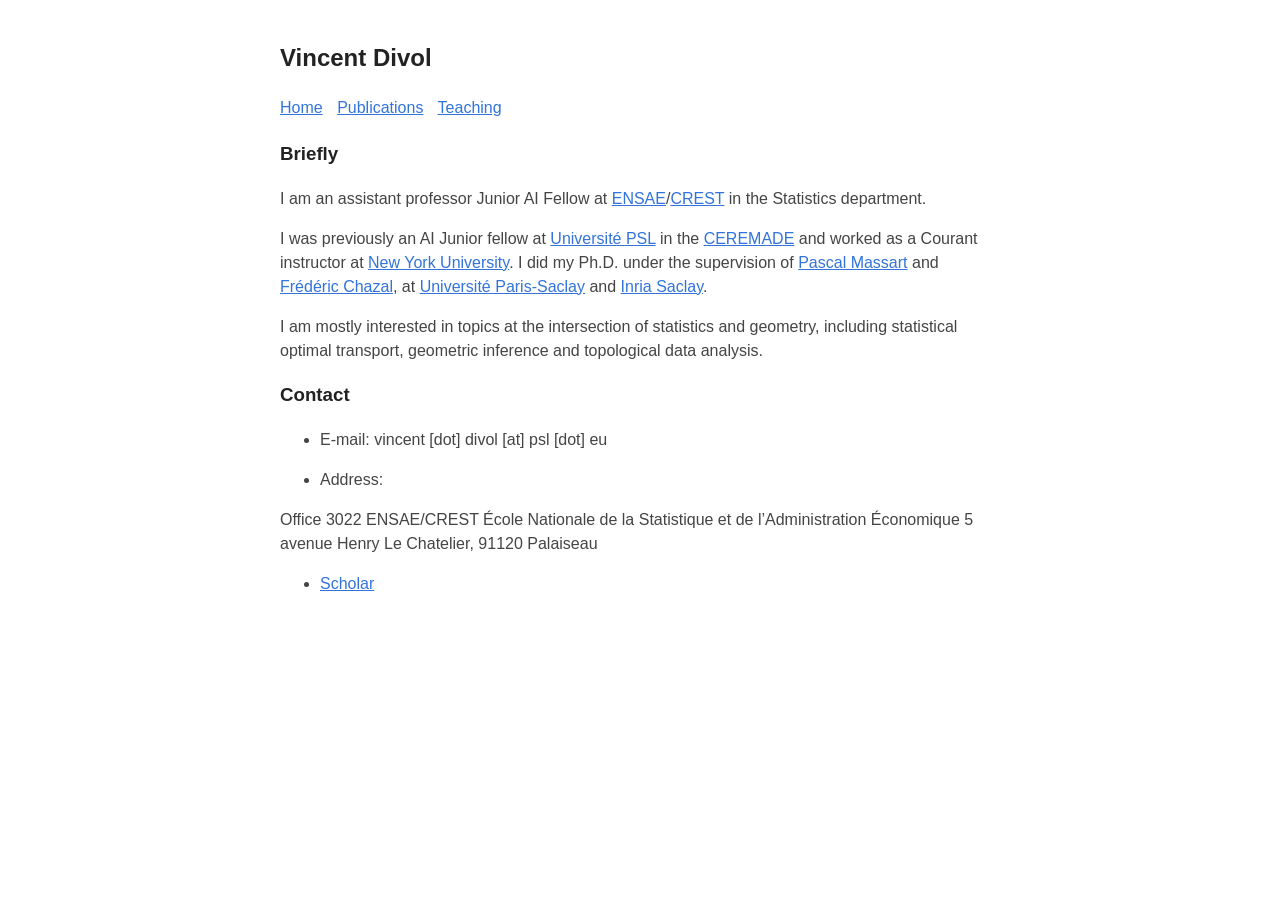
==== index.html @ 648ade7d "update" ====
<!DOCTYPE html>
<html lang="en-US">

<head>
	<meta name="generator" content="Hugo 0.133.1">
  <meta http-equiv="X-Clacks-Overhead" content="GNU Terry Pratchett" />
  <meta charset="utf-8">
  <meta name="viewport" content="width=device-width, initial-scale=1.0" />
<link rel="shortcut icon" href="https://vincentdivol.github.io/images/favicon.png" />
<title>Vincent Divol</title>
<meta name="title" content="Vincent Divol" />
<meta name="description" content="Vincent Divol" />
<meta name="keywords" content="development,golang,development,golang," />


<meta property="og:url" content="https://vincentdivol.github.io/">
  <meta property="og:site_name" content="Vincent Divol">
  <meta property="og:title" content="Vincent Divol">
  <meta property="og:description" content="Briefly I am an assistant professor Junior AI Fellow at ENSAE/CREST in the Statistics department.
I was previously an AI Junior fellow at Université PSL in the CEREMADE and worked as a Courant instructor at New York University. I did my Ph.D. under the supervision of Pascal Massart and Frédéric Chazal, at Université Paris-Saclay and Inria Saclay.
I am mostly interested in topics at the intersection of statistics and geometry, including statistical optimal transport, geometric inference and topological data analysis.">
  <meta property="og:locale" content="en_US">
  <meta property="og:type" content="website">
    <meta property="og:image" content="https://vincentdivol.github.io/images/share.png">




  <meta name="twitter:card" content="summary_large_image">
  <meta name="twitter:image" content="https://vincentdivol.github.io/images/share.png">
  <meta name="twitter:title" content="Vincent Divol">
  <meta name="twitter:description" content="Briefly I am an assistant professor Junior AI Fellow at ENSAE/CREST in the Statistics department.
I was previously an AI Junior fellow at Université PSL in the CEREMADE and worked as a Courant instructor at New York University. I did my Ph.D. under the supervision of Pascal Massart and Frédéric Chazal, at Université Paris-Saclay and Inria Saclay.
I am mostly interested in topics at the intersection of statistics and geometry, including statistical optimal transport, geometric inference and topological data analysis.">




  <meta itemprop="name" content="Vincent Divol">
  <meta itemprop="description" content="Briefly I am an assistant professor Junior AI Fellow at ENSAE/CREST in the Statistics department.
I was previously an AI Junior fellow at Université PSL in the CEREMADE and worked as a Courant instructor at New York University. I did my Ph.D. under the supervision of Pascal Massart and Frédéric Chazal, at Université Paris-Saclay and Inria Saclay.
I am mostly interested in topics at the intersection of statistics and geometry, including statistical optimal transport, geometric inference and topological data analysis.">
  <meta itemprop="datePublished" content="2022-04-05T00:00:00+00:00">
  <meta itemprop="dateModified" content="2022-04-05T00:00:00+00:00">
  <meta itemprop="wordCount" content="110">
  <meta itemprop="image" content="https://vincentdivol.github.io/images/share.png">
<meta name="referrer" content="no-referrer-when-downgrade" />

  <link rel="alternate" type="application/rss+xml" href="https://vincentdivol.github.io/index.xml" title="Vincent Divol" />
  <style>
  body {
    font-family: Verdana, sans-serif;
    margin: auto;
    padding: 20px;
    max-width: 720px;
    text-align: left;
    background-color: #fff;
    word-wrap: break-word;
    overflow-wrap: break-word;
    line-height: 1.5;
    color: #444;
  }

  h1,
  h2,
  h3,
  h4,
  h5,
  h6,
  strong,
  b {
    color: #222;
  }

  a {
    color: #3273dc;
     
  }

  .title {
    text-decoration: none;
    border: 0;
  }

  .title span {
    font-weight: 400;
  }

  nav a {
    margin-right: 10px;
  }

  textarea {
    width: 100%;
    font-size: 16px;
  }

  input {
    font-size: 16px;
  }

  content {
    line-height: 1.6;
  }

  table {
    width: 100%;
  }

  img {
    max-width: 100%;
  }

  code {
    padding: 2px 5px;
    background-color: #f2f2f2;
  }

  pre code {
    color: #222;
    display: block;
    padding: 20px;
    white-space: pre-wrap;
    font-size: 14px;
  }

  div.highlight pre {
    background-color: initial;
    color: initial;
  }

  div.highlight code {
    background-color: unset;
    color: unset;
  }

  blockquote {
    border-left: 1px solid #999;
    color: #222;
    padding-left: 20px;
    font-style: italic;
  }

  footer {
    padding: 25px;
    text-align: center;
  }

  .helptext {
    color: #777;
    font-size: small;
  }

  .errorlist {
    color: #eba613;
    font-size: small;
  }

   
  ul.blog-posts {
    list-style-type: none;
    padding: unset;
  }

  ul.blog-posts li {
    display: flex;
  }

  ul.blog-posts li span {
    flex: 0 0 130px;
  }

  ul.blog-posts li a:visited {
    color: #8b6fcb;
  }



</style>

</head>

<body>
  <header><a href="/" class="title">
  <h2>Vincent Divol</h2>
</a>
<nav><a href="/">Home</a>

<a href="/publications/">Publications</a>

<a href="/teaching/">Teaching</a>


</nav>
</header>
  <main><div class="posts">
<article class="post">
  <h1 class="post-title">
    <a href="https://vincentdivol.github.io/"></a>
  </h1>
  <h3 id="briefly">Briefly</h3>
<p>I am an assistant professor Junior AI Fellow at <a href='https://www.ensae.fr/'>ENSAE</a>/<a href='https://crest.science/'>CREST</a> in the Statistics department.</p>
<p>I was previously an AI Junior fellow at  <a href='https://psl.eu/en'>Université PSL</a> in the <a href='https://www.ceremade.dauphine.fr/CEREMADE'>CEREMADE</a>  and worked as a Courant instructor at <a href='https://www.nyu.edu/'>New York University</a>. I did my Ph.D. under the supervision of <a href='http://massart.pascal.free.fr/Site/Home.html'>Pascal Massart</a> and <a href='http://geometrica.saclay.inria.fr/team/Fred.Chazal/'>Frédéric Chazal</a>, at <a href='http://www.u-psud.fr/fr/index.html'>Université Paris-Saclay</a> and <a href='https://www.inria.fr/en'>Inria Saclay</a>.</p>
<p>I am mostly interested in topics at the intersection of statistics and geometry, including statistical optimal transport, geometric inference and topological data analysis.</p>
<h3 id="contact">Contact</h3>
<ul>
<li>
<p>E-mail: vincent [dot] divol [at] psl [dot] eu</p>
</li>
<li>
<p>Address:</p>
</li>
</ul>
<p>Office 3022
ENSAE/CREST
École Nationale de la Statistique et de l&rsquo;Administration Économique
5 avenue Henry Le Chatelier, 91120 Palaiseau</p>
<ul>
<li><a href="https://scholar.google.com/citations?user=0_PAcDEAAAAJ&amp;hl=en&amp;oi=ao">Scholar</a></li>
</ul>

</article>
</div>
  </main>
  <footer>
</footer>

    
</body>

</html>
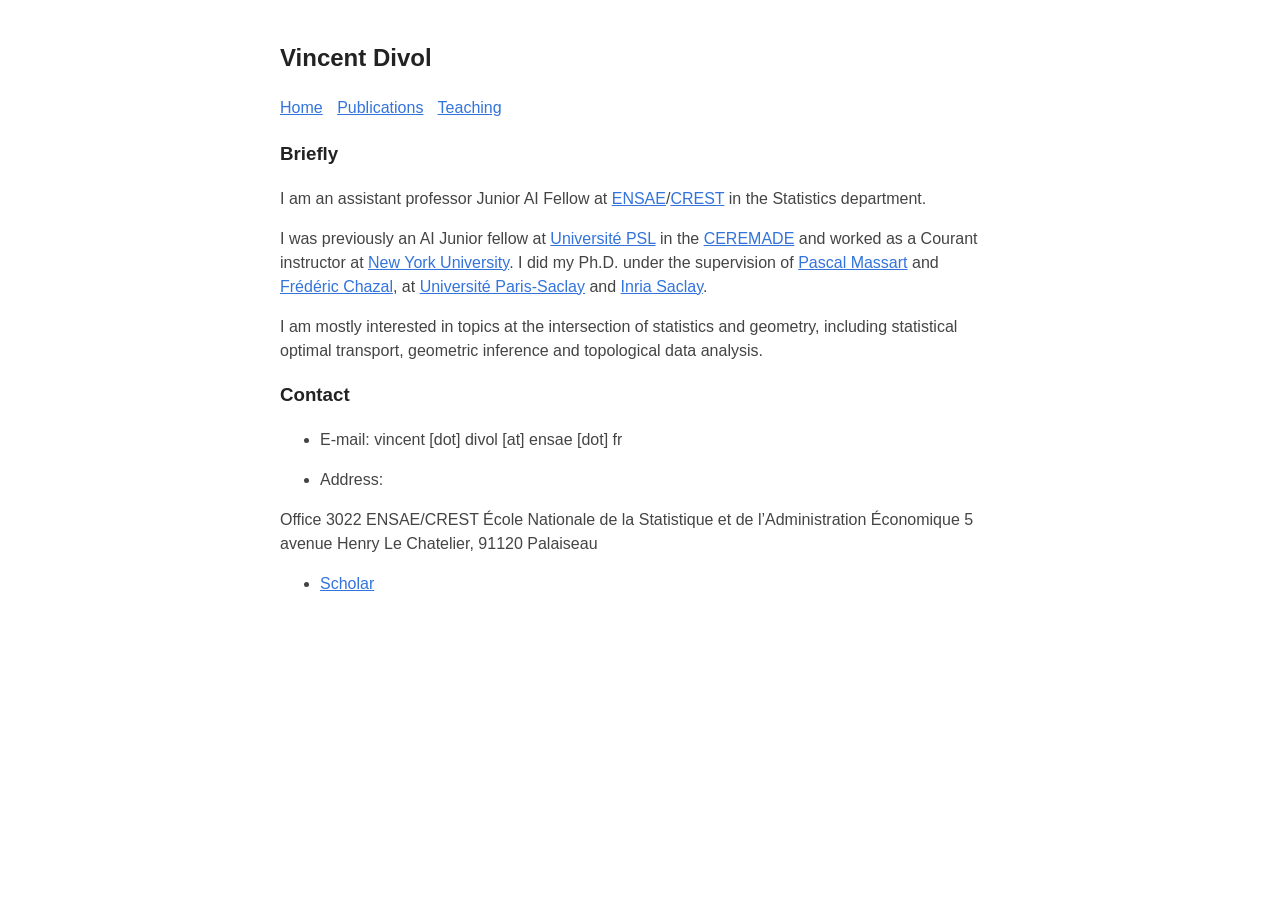
==== commit fd11e3a4: "update" ====
--- a/index.html
+++ b/index.html
@@ -205,7 +205,7 @@
 <h3 id="contact">Contact</h3>
 <ul>
 <li>
-<p>E-mail: vincent [dot] divol [at] psl [dot] eu</p>
+<p>E-mail: vincent [dot] divol [at] ensae [dot] fr</p>
 </li>
 <li>
 <p>Address:</p>
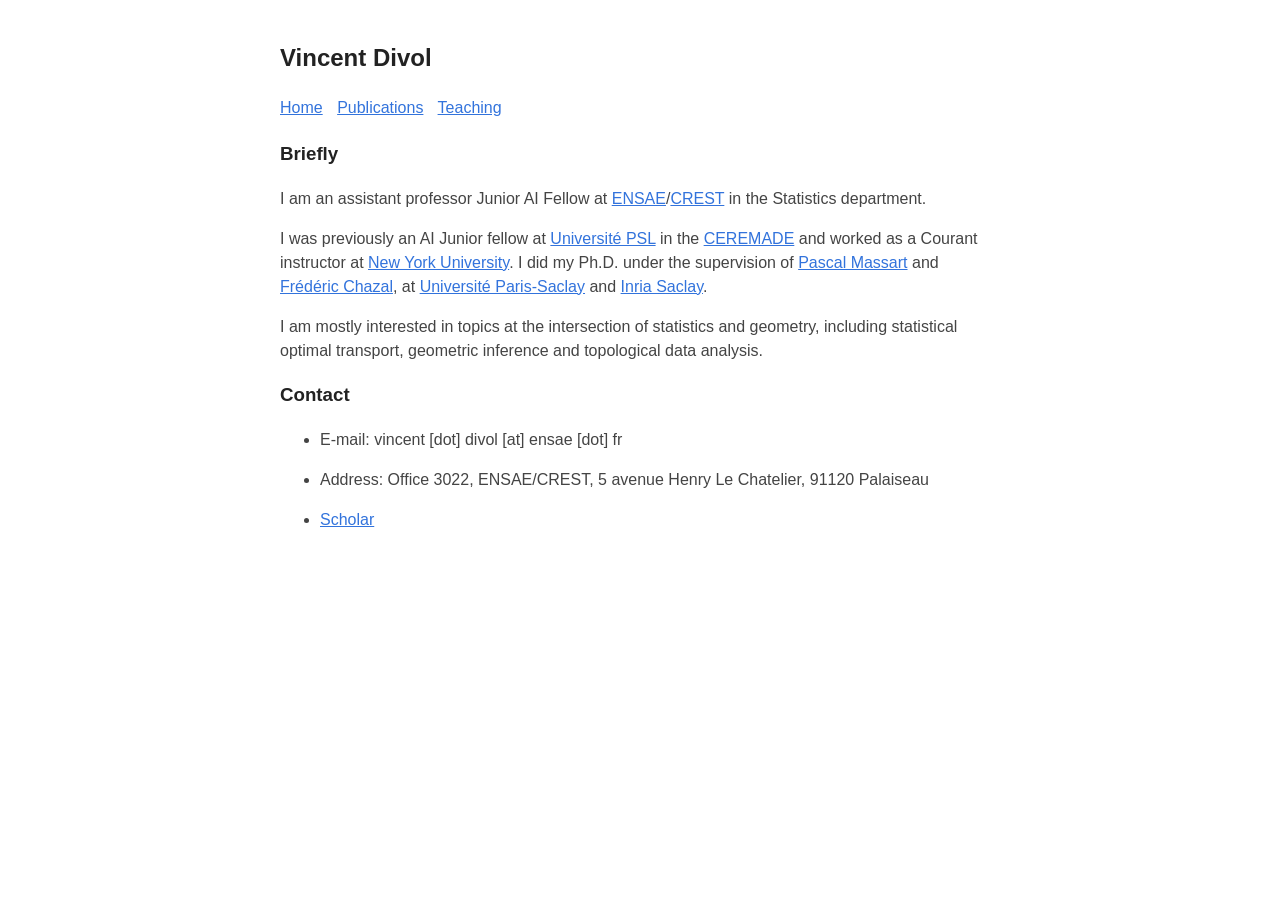
==== commit f6249fa8: "update" ====
--- a/index.html
+++ b/index.html
@@ -42,7 +42,7 @@
 I am mostly interested in topics at the intersection of statistics and geometry, including statistical optimal transport, geometric inference and topological data analysis.">
   <meta itemprop="datePublished" content="2022-04-05T00:00:00+00:00">
   <meta itemprop="dateModified" content="2022-04-05T00:00:00+00:00">
-  <meta itemprop="wordCount" content="110">
+  <meta itemprop="wordCount" content="101">
   <meta itemprop="image" content="https://vincentdivol.github.io/images/share.png">
 <meta name="referrer" content="no-referrer-when-downgrade" />
 
@@ -208,15 +208,11 @@
 <p>E-mail: vincent [dot] divol [at] ensae [dot] fr</p>
 </li>
 <li>
-<p>Address:</p>
+<p>Address: Office 3022, ENSAE/CREST, 5 avenue Henry Le Chatelier, 91120 Palaiseau</p>
 </li>
-</ul>
-<p>Office 3022
-ENSAE/CREST
-École Nationale de la Statistique et de l&rsquo;Administration Économique
-5 avenue Henry Le Chatelier, 91120 Palaiseau</p>
-<ul>
-<li><a href="https://scholar.google.com/citations?user=0_PAcDEAAAAJ&amp;hl=en&amp;oi=ao">Scholar</a></li>
+<li>
+<p><a href="https://scholar.google.com/citations?user=0_PAcDEAAAAJ&amp;hl=en&amp;oi=ao">Scholar</a></p>
+</li>
 </ul>
 
 </article>
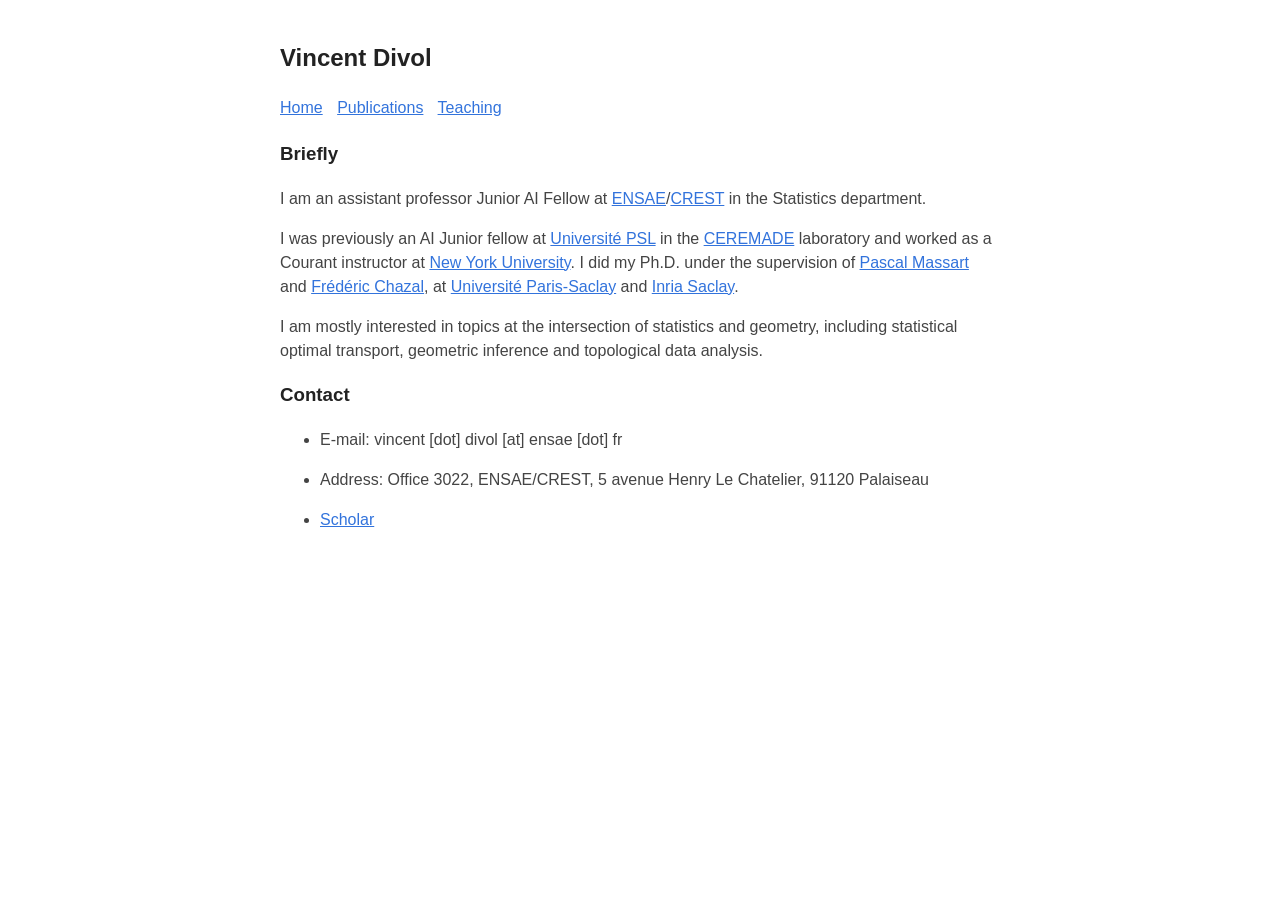
==== commit 8521bcd8: "update" ====
--- a/index.html
+++ b/index.html
@@ -17,7 +17,7 @@
   <meta property="og:site_name" content="Vincent Divol">
   <meta property="og:title" content="Vincent Divol">
   <meta property="og:description" content="Briefly I am an assistant professor Junior AI Fellow at ENSAE/CREST in the Statistics department.
-I was previously an AI Junior fellow at Université PSL in the CEREMADE and worked as a Courant instructor at New York University. I did my Ph.D. under the supervision of Pascal Massart and Frédéric Chazal, at Université Paris-Saclay and Inria Saclay.
+I was previously an AI Junior fellow at Université PSL in the CEREMADE laboratory and worked as a Courant instructor at New York University. I did my Ph.D. under the supervision of Pascal Massart and Frédéric Chazal, at Université Paris-Saclay and Inria Saclay.
 I am mostly interested in topics at the intersection of statistics and geometry, including statistical optimal transport, geometric inference and topological data analysis.">
   <meta property="og:locale" content="en_US">
   <meta property="og:type" content="website">
@@ -30,7 +30,7 @@
   <meta name="twitter:image" content="https://vincentdivol.github.io/images/share.png">
   <meta name="twitter:title" content="Vincent Divol">
   <meta name="twitter:description" content="Briefly I am an assistant professor Junior AI Fellow at ENSAE/CREST in the Statistics department.
-I was previously an AI Junior fellow at Université PSL in the CEREMADE and worked as a Courant instructor at New York University. I did my Ph.D. under the supervision of Pascal Massart and Frédéric Chazal, at Université Paris-Saclay and Inria Saclay.
+I was previously an AI Junior fellow at Université PSL in the CEREMADE laboratory and worked as a Courant instructor at New York University. I did my Ph.D. under the supervision of Pascal Massart and Frédéric Chazal, at Université Paris-Saclay and Inria Saclay.
 I am mostly interested in topics at the intersection of statistics and geometry, including statistical optimal transport, geometric inference and topological data analysis.">
 
 
@@ -38,11 +38,11 @@
 
   <meta itemprop="name" content="Vincent Divol">
   <meta itemprop="description" content="Briefly I am an assistant professor Junior AI Fellow at ENSAE/CREST in the Statistics department.
-I was previously an AI Junior fellow at Université PSL in the CEREMADE and worked as a Courant instructor at New York University. I did my Ph.D. under the supervision of Pascal Massart and Frédéric Chazal, at Université Paris-Saclay and Inria Saclay.
+I was previously an AI Junior fellow at Université PSL in the CEREMADE laboratory and worked as a Courant instructor at New York University. I did my Ph.D. under the supervision of Pascal Massart and Frédéric Chazal, at Université Paris-Saclay and Inria Saclay.
 I am mostly interested in topics at the intersection of statistics and geometry, including statistical optimal transport, geometric inference and topological data analysis.">
   <meta itemprop="datePublished" content="2022-04-05T00:00:00+00:00">
   <meta itemprop="dateModified" content="2022-04-05T00:00:00+00:00">
-  <meta itemprop="wordCount" content="101">
+  <meta itemprop="wordCount" content="102">
   <meta itemprop="image" content="https://vincentdivol.github.io/images/share.png">
 <meta name="referrer" content="no-referrer-when-downgrade" />
 
@@ -200,7 +200,7 @@
   </h1>
   <h3 id="briefly">Briefly</h3>
 <p>I am an assistant professor Junior AI Fellow at <a href='https://www.ensae.fr/'>ENSAE</a>/<a href='https://crest.science/'>CREST</a> in the Statistics department.</p>
-<p>I was previously an AI Junior fellow at  <a href='https://psl.eu/en'>Université PSL</a> in the <a href='https://www.ceremade.dauphine.fr/CEREMADE'>CEREMADE</a>  and worked as a Courant instructor at <a href='https://www.nyu.edu/'>New York University</a>. I did my Ph.D. under the supervision of <a href='http://massart.pascal.free.fr/Site/Home.html'>Pascal Massart</a> and <a href='http://geometrica.saclay.inria.fr/team/Fred.Chazal/'>Frédéric Chazal</a>, at <a href='http://www.u-psud.fr/fr/index.html'>Université Paris-Saclay</a> and <a href='https://www.inria.fr/en'>Inria Saclay</a>.</p>
+<p>I was previously an AI Junior fellow at  <a href='https://psl.eu/en'>Université PSL</a> in the <a href='https://www.ceremade.dauphine.fr/CEREMADE'>CEREMADE</a> laboratory and worked as a Courant instructor at <a href='https://www.nyu.edu/'>New York University</a>. I did my Ph.D. under the supervision of <a href='http://massart.pascal.free.fr/Site/Home.html'>Pascal Massart</a> and <a href='http://geometrica.saclay.inria.fr/team/Fred.Chazal/'>Frédéric Chazal</a>, at <a href='http://www.u-psud.fr/fr/index.html'>Université Paris-Saclay</a> and <a href='https://www.inria.fr/en'>Inria Saclay</a>.</p>
 <p>I am mostly interested in topics at the intersection of statistics and geometry, including statistical optimal transport, geometric inference and topological data analysis.</p>
 <h3 id="contact">Contact</h3>
 <ul>
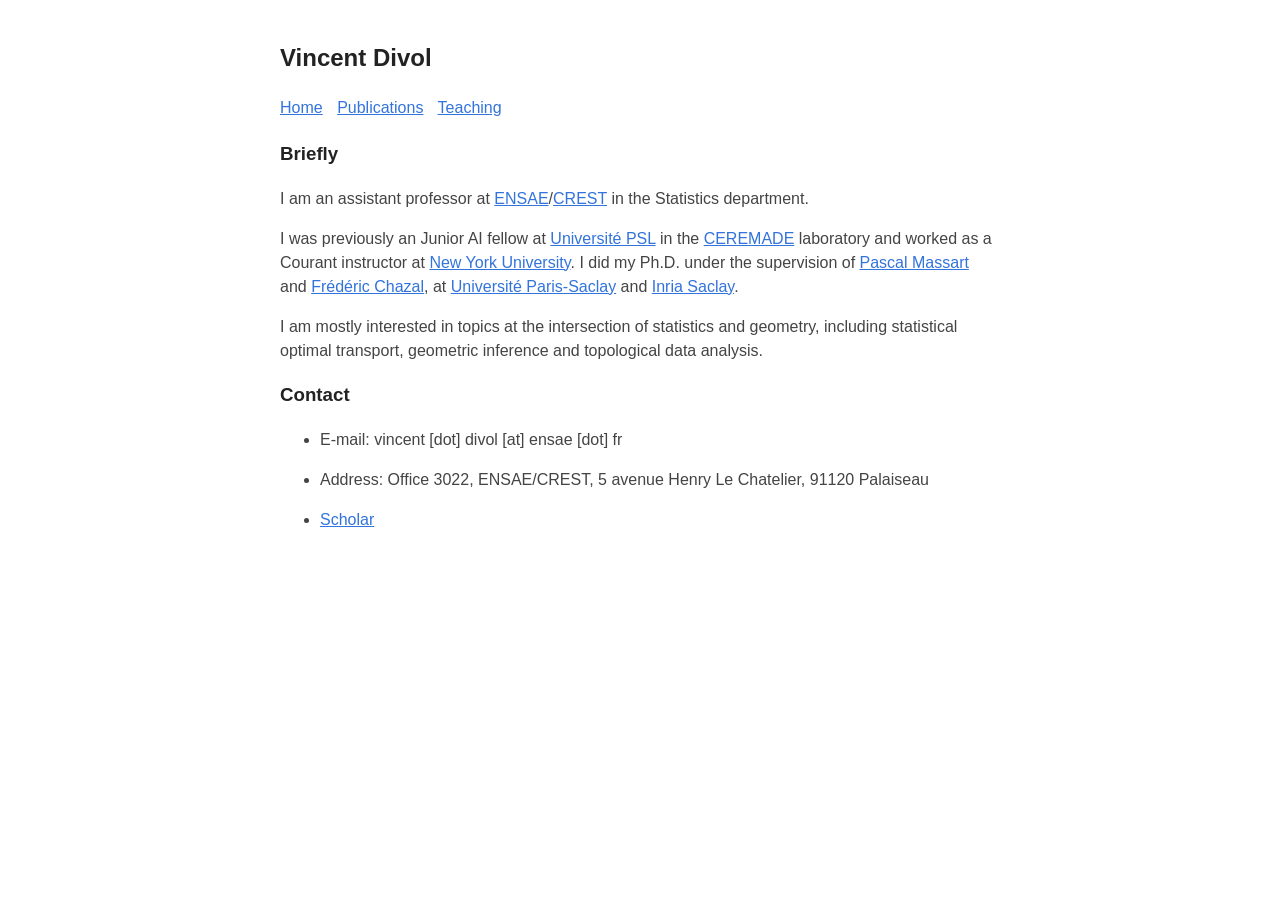
==== commit f2418dab: "update" ====
--- a/index.html
+++ b/index.html
@@ -2,7 +2,7 @@
 <html lang="en-US">
 
 <head>
-	<meta name="generator" content="Hugo 0.133.1">
+	<meta name="generator" content="Hugo 0.134.1">
   <meta http-equiv="X-Clacks-Overhead" content="GNU Terry Pratchett" />
   <meta charset="utf-8">
   <meta name="viewport" content="width=device-width, initial-scale=1.0" />
@@ -16,8 +16,8 @@
 <meta property="og:url" content="https://vincentdivol.github.io/">
   <meta property="og:site_name" content="Vincent Divol">
   <meta property="og:title" content="Vincent Divol">
-  <meta property="og:description" content="Briefly I am an assistant professor Junior AI Fellow at ENSAE/CREST in the Statistics department.
-I was previously an AI Junior fellow at Université PSL in the CEREMADE laboratory and worked as a Courant instructor at New York University. I did my Ph.D. under the supervision of Pascal Massart and Frédéric Chazal, at Université Paris-Saclay and Inria Saclay.
+  <meta property="og:description" content="Briefly I am an assistant professor at ENSAE/CREST in the Statistics department.
+I was previously an Junior AI fellow at Université PSL in the CEREMADE laboratory and worked as a Courant instructor at New York University. I did my Ph.D. under the supervision of Pascal Massart and Frédéric Chazal, at Université Paris-Saclay and Inria Saclay.
 I am mostly interested in topics at the intersection of statistics and geometry, including statistical optimal transport, geometric inference and topological data analysis.">
   <meta property="og:locale" content="en_US">
   <meta property="og:type" content="website">
@@ -29,20 +29,20 @@
   <meta name="twitter:card" content="summary_large_image">
   <meta name="twitter:image" content="https://vincentdivol.github.io/images/share.png">
   <meta name="twitter:title" content="Vincent Divol">
-  <meta name="twitter:description" content="Briefly I am an assistant professor Junior AI Fellow at ENSAE/CREST in the Statistics department.
-I was previously an AI Junior fellow at Université PSL in the CEREMADE laboratory and worked as a Courant instructor at New York University. I did my Ph.D. under the supervision of Pascal Massart and Frédéric Chazal, at Université Paris-Saclay and Inria Saclay.
+  <meta name="twitter:description" content="Briefly I am an assistant professor at ENSAE/CREST in the Statistics department.
+I was previously an Junior AI fellow at Université PSL in the CEREMADE laboratory and worked as a Courant instructor at New York University. I did my Ph.D. under the supervision of Pascal Massart and Frédéric Chazal, at Université Paris-Saclay and Inria Saclay.
 I am mostly interested in topics at the intersection of statistics and geometry, including statistical optimal transport, geometric inference and topological data analysis.">
 
 
 
 
   <meta itemprop="name" content="Vincent Divol">
-  <meta itemprop="description" content="Briefly I am an assistant professor Junior AI Fellow at ENSAE/CREST in the Statistics department.
-I was previously an AI Junior fellow at Université PSL in the CEREMADE laboratory and worked as a Courant instructor at New York University. I did my Ph.D. under the supervision of Pascal Massart and Frédéric Chazal, at Université Paris-Saclay and Inria Saclay.
+  <meta itemprop="description" content="Briefly I am an assistant professor at ENSAE/CREST in the Statistics department.
+I was previously an Junior AI fellow at Université PSL in the CEREMADE laboratory and worked as a Courant instructor at New York University. I did my Ph.D. under the supervision of Pascal Massart and Frédéric Chazal, at Université Paris-Saclay and Inria Saclay.
 I am mostly interested in topics at the intersection of statistics and geometry, including statistical optimal transport, geometric inference and topological data analysis.">
   <meta itemprop="datePublished" content="2022-04-05T00:00:00+00:00">
   <meta itemprop="dateModified" content="2022-04-05T00:00:00+00:00">
-  <meta itemprop="wordCount" content="102">
+  <meta itemprop="wordCount" content="99">
   <meta itemprop="image" content="https://vincentdivol.github.io/images/share.png">
 <meta name="referrer" content="no-referrer-when-downgrade" />
 
@@ -199,8 +199,8 @@
     <a href="https://vincentdivol.github.io/"></a>
   </h1>
   <h3 id="briefly">Briefly</h3>
-<p>I am an assistant professor Junior AI Fellow at <a href='https://www.ensae.fr/'>ENSAE</a>/<a href='https://crest.science/'>CREST</a> in the Statistics department.</p>
-<p>I was previously an AI Junior fellow at  <a href='https://psl.eu/en'>Université PSL</a> in the <a href='https://www.ceremade.dauphine.fr/CEREMADE'>CEREMADE</a> laboratory and worked as a Courant instructor at <a href='https://www.nyu.edu/'>New York University</a>. I did my Ph.D. under the supervision of <a href='http://massart.pascal.free.fr/Site/Home.html'>Pascal Massart</a> and <a href='http://geometrica.saclay.inria.fr/team/Fred.Chazal/'>Frédéric Chazal</a>, at <a href='http://www.u-psud.fr/fr/index.html'>Université Paris-Saclay</a> and <a href='https://www.inria.fr/en'>Inria Saclay</a>.</p>
+<p>I am an assistant professor at <a href='https://www.ensae.fr/'>ENSAE</a>/<a href='https://crest.science/'>CREST</a> in the Statistics department.</p>
+<p>I was previously an Junior AI fellow at  <a href='https://psl.eu/en'>Université PSL</a> in the <a href='https://www.ceremade.dauphine.fr/CEREMADE'>CEREMADE</a> laboratory and worked as a Courant instructor at <a href='https://www.nyu.edu/'>New York University</a>. I did my Ph.D. under the supervision of <a href='http://massart.pascal.free.fr/Site/Home.html'>Pascal Massart</a> and <a href='http://geometrica.saclay.inria.fr/team/Fred.Chazal/'>Frédéric Chazal</a>, at <a href='http://www.u-psud.fr/fr/index.html'>Université Paris-Saclay</a> and <a href='https://www.inria.fr/en'>Inria Saclay</a>.</p>
 <p>I am mostly interested in topics at the intersection of statistics and geometry, including statistical optimal transport, geometric inference and topological data analysis.</p>
 <h3 id="contact">Contact</h3>
 <ul>
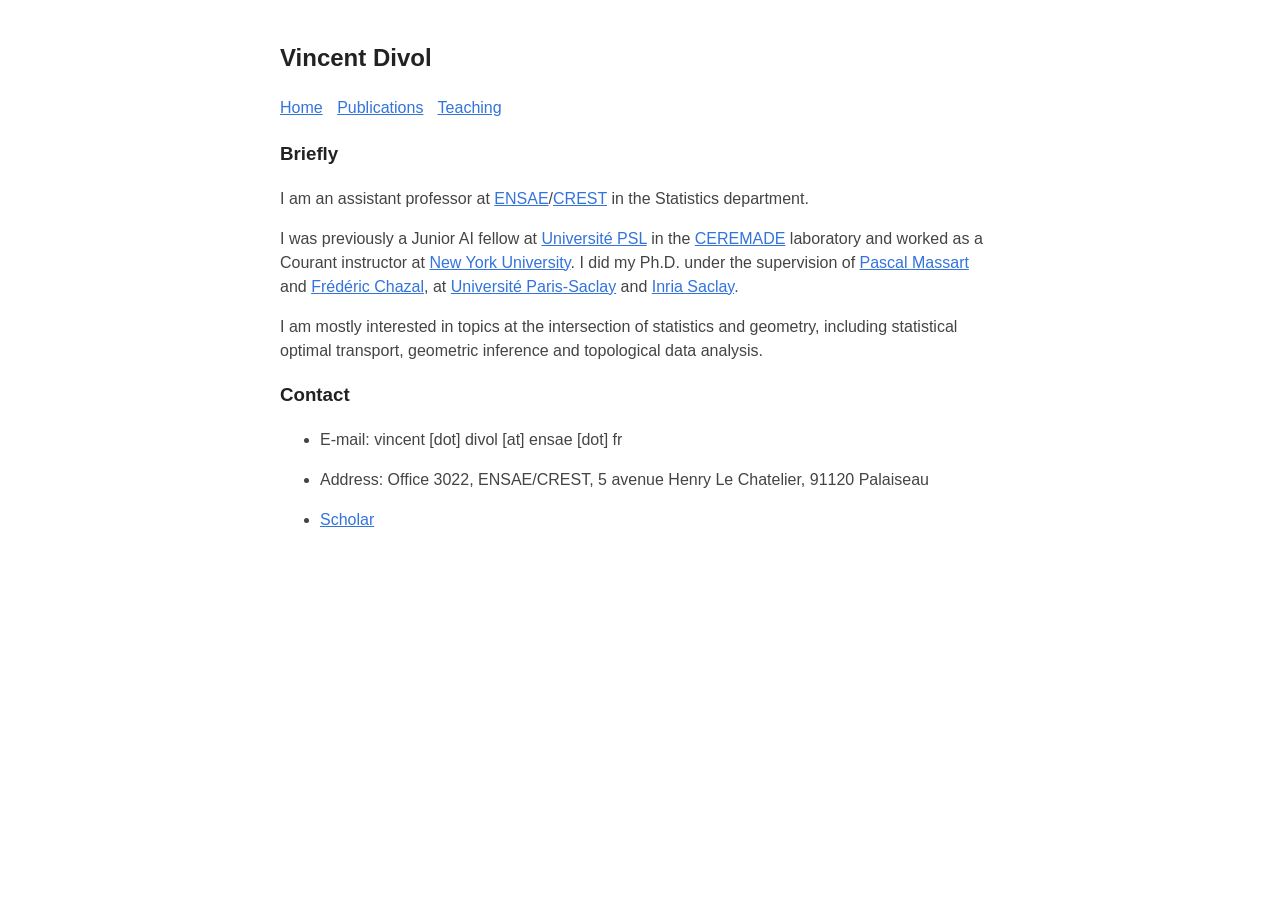
==== commit 86ddd806: "update" ====
--- a/index.html
+++ b/index.html
@@ -17,7 +17,7 @@
   <meta property="og:site_name" content="Vincent Divol">
   <meta property="og:title" content="Vincent Divol">
   <meta property="og:description" content="Briefly I am an assistant professor at ENSAE/CREST in the Statistics department.
-I was previously an Junior AI fellow at Université PSL in the CEREMADE laboratory and worked as a Courant instructor at New York University. I did my Ph.D. under the supervision of Pascal Massart and Frédéric Chazal, at Université Paris-Saclay and Inria Saclay.
+I was previously a Junior AI fellow at Université PSL in the CEREMADE laboratory and worked as a Courant instructor at New York University. I did my Ph.D. under the supervision of Pascal Massart and Frédéric Chazal, at Université Paris-Saclay and Inria Saclay.
 I am mostly interested in topics at the intersection of statistics and geometry, including statistical optimal transport, geometric inference and topological data analysis.">
   <meta property="og:locale" content="en_US">
   <meta property="og:type" content="website">
@@ -30,7 +30,7 @@
   <meta name="twitter:image" content="https://vincentdivol.github.io/images/share.png">
   <meta name="twitter:title" content="Vincent Divol">
   <meta name="twitter:description" content="Briefly I am an assistant professor at ENSAE/CREST in the Statistics department.
-I was previously an Junior AI fellow at Université PSL in the CEREMADE laboratory and worked as a Courant instructor at New York University. I did my Ph.D. under the supervision of Pascal Massart and Frédéric Chazal, at Université Paris-Saclay and Inria Saclay.
+I was previously a Junior AI fellow at Université PSL in the CEREMADE laboratory and worked as a Courant instructor at New York University. I did my Ph.D. under the supervision of Pascal Massart and Frédéric Chazal, at Université Paris-Saclay and Inria Saclay.
 I am mostly interested in topics at the intersection of statistics and geometry, including statistical optimal transport, geometric inference and topological data analysis.">
 
 
@@ -38,7 +38,7 @@
 
   <meta itemprop="name" content="Vincent Divol">
   <meta itemprop="description" content="Briefly I am an assistant professor at ENSAE/CREST in the Statistics department.
-I was previously an Junior AI fellow at Université PSL in the CEREMADE laboratory and worked as a Courant instructor at New York University. I did my Ph.D. under the supervision of Pascal Massart and Frédéric Chazal, at Université Paris-Saclay and Inria Saclay.
+I was previously a Junior AI fellow at Université PSL in the CEREMADE laboratory and worked as a Courant instructor at New York University. I did my Ph.D. under the supervision of Pascal Massart and Frédéric Chazal, at Université Paris-Saclay and Inria Saclay.
 I am mostly interested in topics at the intersection of statistics and geometry, including statistical optimal transport, geometric inference and topological data analysis.">
   <meta itemprop="datePublished" content="2022-04-05T00:00:00+00:00">
   <meta itemprop="dateModified" content="2022-04-05T00:00:00+00:00">
@@ -200,7 +200,7 @@
   </h1>
   <h3 id="briefly">Briefly</h3>
 <p>I am an assistant professor at <a href='https://www.ensae.fr/'>ENSAE</a>/<a href='https://crest.science/'>CREST</a> in the Statistics department.</p>
-<p>I was previously an Junior AI fellow at  <a href='https://psl.eu/en'>Université PSL</a> in the <a href='https://www.ceremade.dauphine.fr/CEREMADE'>CEREMADE</a> laboratory and worked as a Courant instructor at <a href='https://www.nyu.edu/'>New York University</a>. I did my Ph.D. under the supervision of <a href='http://massart.pascal.free.fr/Site/Home.html'>Pascal Massart</a> and <a href='http://geometrica.saclay.inria.fr/team/Fred.Chazal/'>Frédéric Chazal</a>, at <a href='http://www.u-psud.fr/fr/index.html'>Université Paris-Saclay</a> and <a href='https://www.inria.fr/en'>Inria Saclay</a>.</p>
+<p>I was previously a Junior AI fellow at  <a href='https://psl.eu/en'>Université PSL</a> in the <a href='https://www.ceremade.dauphine.fr/CEREMADE'>CEREMADE</a> laboratory and worked as a Courant instructor at <a href='https://www.nyu.edu/'>New York University</a>. I did my Ph.D. under the supervision of <a href='http://massart.pascal.free.fr/Site/Home.html'>Pascal Massart</a> and <a href='http://geometrica.saclay.inria.fr/team/Fred.Chazal/'>Frédéric Chazal</a>, at <a href='http://www.u-psud.fr/fr/index.html'>Université Paris-Saclay</a> and <a href='https://www.inria.fr/en'>Inria Saclay</a>.</p>
 <p>I am mostly interested in topics at the intersection of statistics and geometry, including statistical optimal transport, geometric inference and topological data analysis.</p>
 <h3 id="contact">Contact</h3>
 <ul>
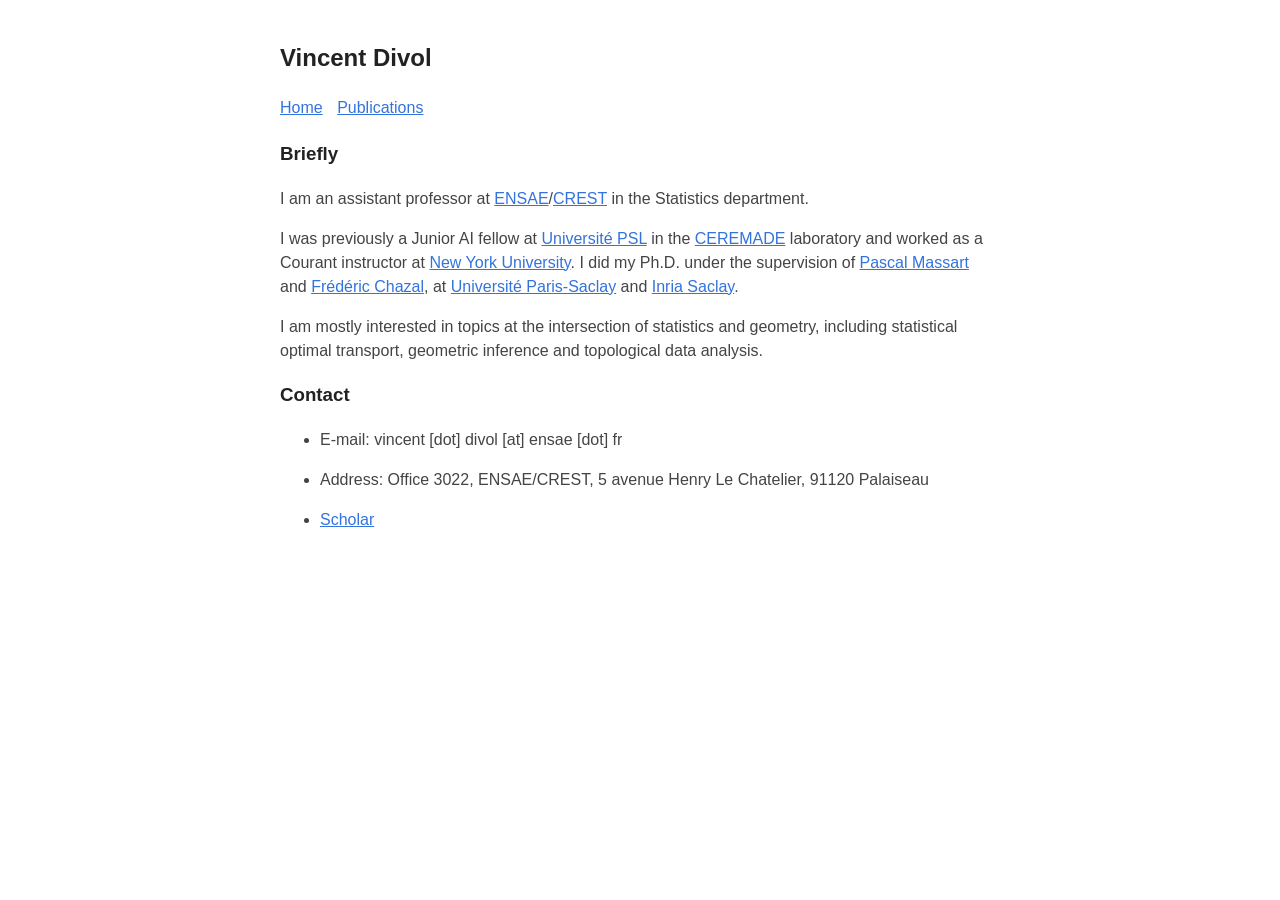
==== commit 6078d8df: "update" ====
--- a/index.html
+++ b/index.html
@@ -2,7 +2,7 @@
 <html lang="en-US">
 
 <head>
-	<meta name="generator" content="Hugo 0.134.1">
+	<meta name="generator" content="Hugo 0.147.9">
   <meta http-equiv="X-Clacks-Overhead" content="GNU Terry Pratchett" />
   <meta charset="utf-8">
   <meta name="viewport" content="width=device-width, initial-scale=1.0" />
@@ -187,8 +187,6 @@
 <nav><a href="/">Home</a>
 
 <a href="/publications/">Publications</a>
-
-<a href="/teaching/">Teaching</a>
 
 
 </nav>
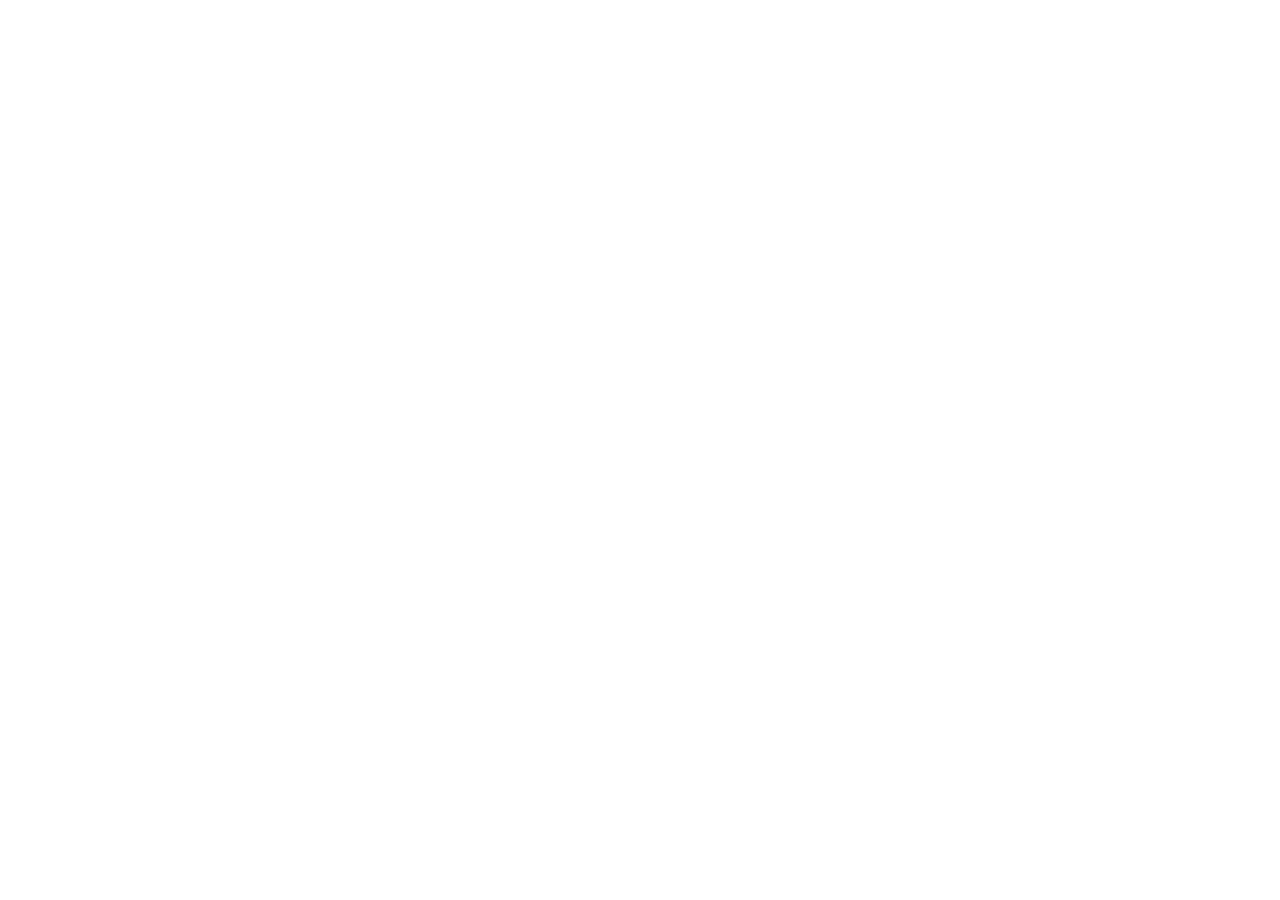
==== commit 2e3847a3: "redirection nouveau site" ====
--- a/index.html
+++ b/index.html
@@ -2,224 +2,11 @@
 <html lang="en-US">
 
 <head>
-	<meta name="generator" content="Hugo 0.147.9">
-  <meta http-equiv="X-Clacks-Overhead" content="GNU Terry Pratchett" />
-  <meta charset="utf-8">
-  <meta name="viewport" content="width=device-width, initial-scale=1.0" />
-<link rel="shortcut icon" href="https://vincentdivol.github.io/images/favicon.png" />
-<title>Vincent Divol</title>
-<meta name="title" content="Vincent Divol" />
-<meta name="description" content="Vincent Divol" />
-<meta name="keywords" content="development,golang,development,golang," />
-
-
-<meta property="og:url" content="https://vincentdivol.github.io/">
-  <meta property="og:site_name" content="Vincent Divol">
-  <meta property="og:title" content="Vincent Divol">
-  <meta property="og:description" content="Briefly I am an assistant professor at ENSAE/CREST in the Statistics department.
-I was previously a Junior AI fellow at Université PSL in the CEREMADE laboratory and worked as a Courant instructor at New York University. I did my Ph.D. under the supervision of Pascal Massart and Frédéric Chazal, at Université Paris-Saclay and Inria Saclay.
-I am mostly interested in topics at the intersection of statistics and geometry, including statistical optimal transport, geometric inference and topological data analysis.">
-  <meta property="og:locale" content="en_US">
-  <meta property="og:type" content="website">
-    <meta property="og:image" content="https://vincentdivol.github.io/images/share.png">
-
-
-
-
-  <meta name="twitter:card" content="summary_large_image">
-  <meta name="twitter:image" content="https://vincentdivol.github.io/images/share.png">
-  <meta name="twitter:title" content="Vincent Divol">
-  <meta name="twitter:description" content="Briefly I am an assistant professor at ENSAE/CREST in the Statistics department.
-I was previously a Junior AI fellow at Université PSL in the CEREMADE laboratory and worked as a Courant instructor at New York University. I did my Ph.D. under the supervision of Pascal Massart and Frédéric Chazal, at Université Paris-Saclay and Inria Saclay.
-I am mostly interested in topics at the intersection of statistics and geometry, including statistical optimal transport, geometric inference and topological data analysis.">
-
-
-
-
-  <meta itemprop="name" content="Vincent Divol">
-  <meta itemprop="description" content="Briefly I am an assistant professor at ENSAE/CREST in the Statistics department.
-I was previously a Junior AI fellow at Université PSL in the CEREMADE laboratory and worked as a Courant instructor at New York University. I did my Ph.D. under the supervision of Pascal Massart and Frédéric Chazal, at Université Paris-Saclay and Inria Saclay.
-I am mostly interested in topics at the intersection of statistics and geometry, including statistical optimal transport, geometric inference and topological data analysis.">
-  <meta itemprop="datePublished" content="2022-04-05T00:00:00+00:00">
-  <meta itemprop="dateModified" content="2022-04-05T00:00:00+00:00">
-  <meta itemprop="wordCount" content="99">
-  <meta itemprop="image" content="https://vincentdivol.github.io/images/share.png">
-<meta name="referrer" content="no-referrer-when-downgrade" />
-
-  <link rel="alternate" type="application/rss+xml" href="https://vincentdivol.github.io/index.xml" title="Vincent Divol" />
-  <style>
-  body {
-    font-family: Verdana, sans-serif;
-    margin: auto;
-    padding: 20px;
-    max-width: 720px;
-    text-align: left;
-    background-color: #fff;
-    word-wrap: break-word;
-    overflow-wrap: break-word;
-    line-height: 1.5;
-    color: #444;
-  }
-
-  h1,
-  h2,
-  h3,
-  h4,
-  h5,
-  h6,
-  strong,
-  b {
-    color: #222;
-  }
-
-  a {
-    color: #3273dc;
-     
-  }
-
-  .title {
-    text-decoration: none;
-    border: 0;
-  }
-
-  .title span {
-    font-weight: 400;
-  }
-
-  nav a {
-    margin-right: 10px;
-  }
-
-  textarea {
-    width: 100%;
-    font-size: 16px;
-  }
-
-  input {
-    font-size: 16px;
-  }
-
-  content {
-    line-height: 1.6;
-  }
-
-  table {
-    width: 100%;
-  }
-
-  img {
-    max-width: 100%;
-  }
-
-  code {
-    padding: 2px 5px;
-    background-color: #f2f2f2;
-  }
-
-  pre code {
-    color: #222;
-    display: block;
-    padding: 20px;
-    white-space: pre-wrap;
-    font-size: 14px;
-  }
-
-  div.highlight pre {
-    background-color: initial;
-    color: initial;
-  }
-
-  div.highlight code {
-    background-color: unset;
-    color: unset;
-  }
-
-  blockquote {
-    border-left: 1px solid #999;
-    color: #222;
-    padding-left: 20px;
-    font-style: italic;
-  }
-
-  footer {
-    padding: 25px;
-    text-align: center;
-  }
-
-  .helptext {
-    color: #777;
-    font-size: small;
-  }
-
-  .errorlist {
-    color: #eba613;
-    font-size: small;
-  }
-
-   
-  ul.blog-posts {
-    list-style-type: none;
-    padding: unset;
-  }
-
-  ul.blog-posts li {
-    display: flex;
-  }
-
-  ul.blog-posts li span {
-    flex: 0 0 130px;
-  }
-
-  ul.blog-posts li a:visited {
-    color: #8b6fcb;
-  }
-
-
-
-</style>
-
+	<meta http-equiv="refresh" content="0; url=https://vincentdivol.ouvaton.org/" />
+ <title>Redirection...</title>
 </head>
 
 <body>
-  <header><a href="/" class="title">
-  <h2>Vincent Divol</h2>
-</a>
-<nav><a href="/">Home</a>
-
-<a href="/publications/">Publications</a>
-
-
-</nav>
-</header>
-  <main><div class="posts">
-<article class="post">
-  <h1 class="post-title">
-    <a href="https://vincentdivol.github.io/"></a>
-  </h1>
-  <h3 id="briefly">Briefly</h3>
-<p>I am an assistant professor at <a href='https://www.ensae.fr/'>ENSAE</a>/<a href='https://crest.science/'>CREST</a> in the Statistics department.</p>
-<p>I was previously a Junior AI fellow at  <a href='https://psl.eu/en'>Université PSL</a> in the <a href='https://www.ceremade.dauphine.fr/CEREMADE'>CEREMADE</a> laboratory and worked as a Courant instructor at <a href='https://www.nyu.edu/'>New York University</a>. I did my Ph.D. under the supervision of <a href='http://massart.pascal.free.fr/Site/Home.html'>Pascal Massart</a> and <a href='http://geometrica.saclay.inria.fr/team/Fred.Chazal/'>Frédéric Chazal</a>, at <a href='http://www.u-psud.fr/fr/index.html'>Université Paris-Saclay</a> and <a href='https://www.inria.fr/en'>Inria Saclay</a>.</p>
-<p>I am mostly interested in topics at the intersection of statistics and geometry, including statistical optimal transport, geometric inference and topological data analysis.</p>
-<h3 id="contact">Contact</h3>
-<ul>
-<li>
-<p>E-mail: vincent [dot] divol [at] ensae [dot] fr</p>
-</li>
-<li>
-<p>Address: Office 3022, ENSAE/CREST, 5 avenue Henry Le Chatelier, 91120 Palaiseau</p>
-</li>
-<li>
-<p><a href="https://scholar.google.com/citations?user=0_PAcDEAAAAJ&amp;hl=en&amp;oi=ao">Scholar</a></p>
-</li>
-</ul>
-
-</article>
-</div>
-  </main>
-  <footer>
-</footer>
-
-    
+	<p>Redirection vers <a href!="https://vincentdivol.ouvaton.org/"> nouvelle page.</p>
 </body>
-
 </html>
